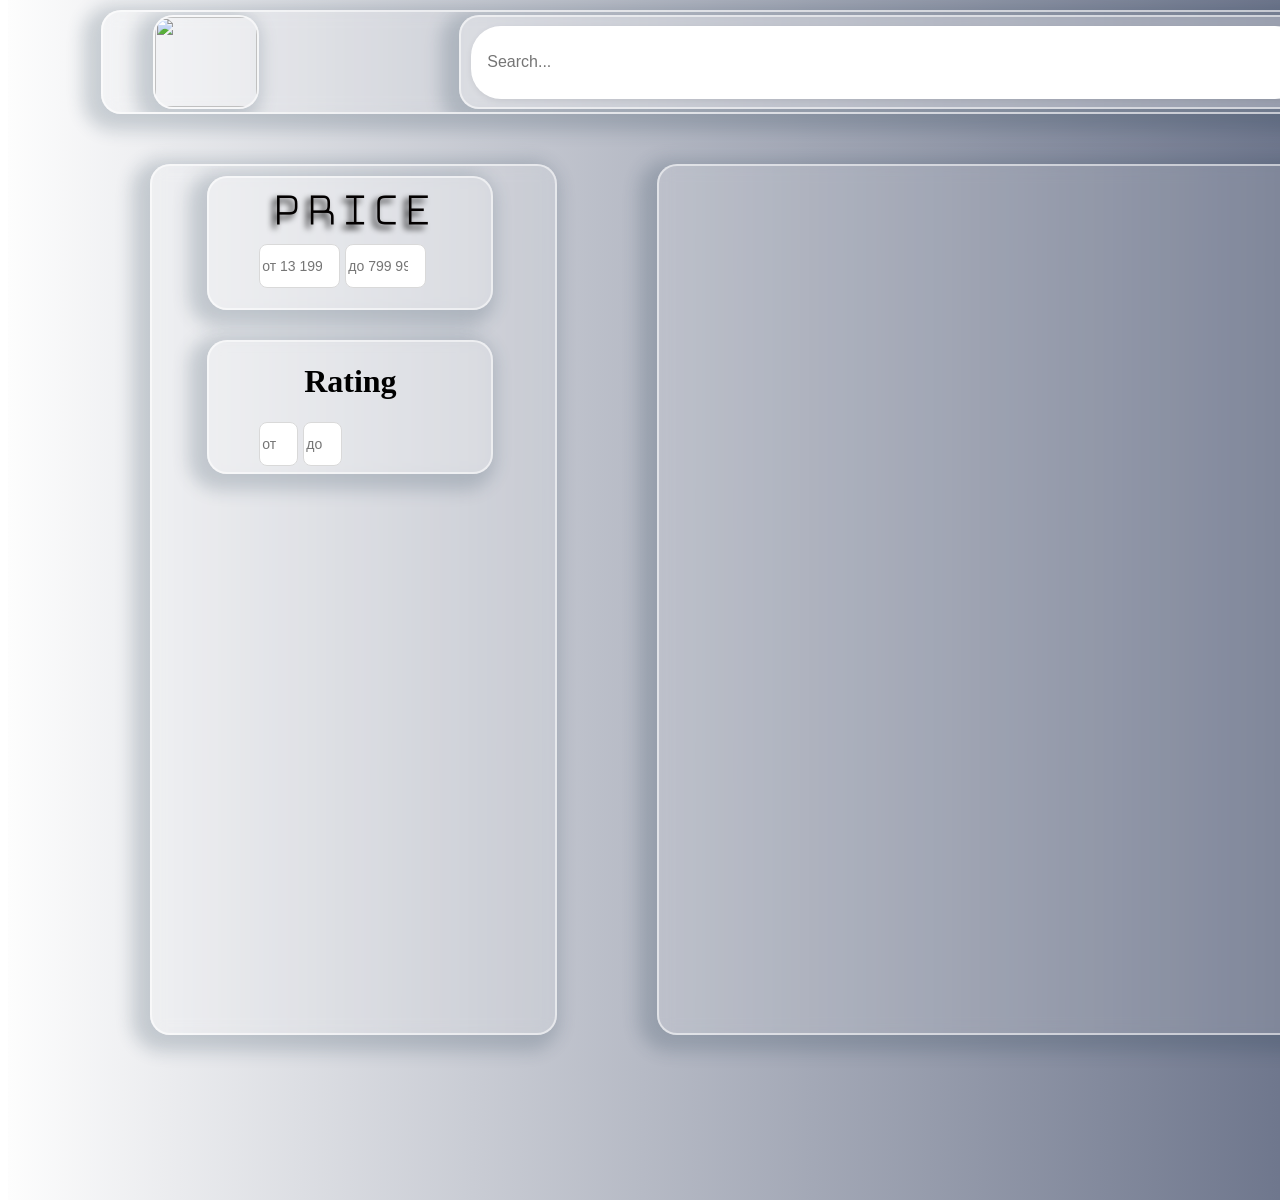
==== main_shop.html @ 1b814c96 "finish" ====
<!DOCTYPE html>
<html lang="en">
<head>
    <meta charset="UTF-8">
    <meta name="viewport" content="width=device-width, initial-scale=1.0">
    <title>Document</title>
    <link rel="stylesheet" href="css/main.css">
</head>
<body>
    <div class="main_page">
        <div class="header">
            <div class="logo">
                <img src="https://avatars.mds.yandex.net/i?id=228623241419d3e943677e8049ba92f9_l-10803820-images-thumbs&n=13" alt="" srcset="">
            </div>
            <div class="search">
                <input type="text" id="search-input" class="search-input" placeholder="Search...">
            </div>
            <div class="cart">
                <button type="button" class="btn" id="btn"></button>
            </div>
            <div class="signin">
                <button type="button" class="btn" id="btn"></button>
            </div>

        </div>

        <div class="tovar">
            <div class="filters">
                <div class="sortbyprice">
                    <h1>Price</h1>
                    <input class="sortOT" type="number" min="13199" max="799999" placeholder="от 13 199">
                    <input class="sortDO" type="number" min="13199" max="799999" placeholder="до 799 999">
                </div>
                <div class="sortbyrate">
                    <h1>Rating</h1>
                    <input class="sortOT" type="number" min="0" max="5" placeholder="от 0.0">
                    <input class="sortDO" type="number" min="0" max="5" placeholder="до 5.0">
                </div>
                

            </div>
            <div class="main_tovar">

            </div>
        </div>


    </div>









<script src="js/main.js"></script>
</body>
</html>
---- css/main.css ----
@import url('https://fonts.googleapis.com/css?family=Bayon');
@import url('https://fonts.googleapis.com/css?family=Bungee+Hairline');
@import url('https://fonts.googleapis.com/css?family=Forum');
@import url("https://fonts.googleapis.com/css?family=Montserrat:400,400i,700");

.main{
    width: 100%;
    height: 100%;
    background-image: url('https://i.pinimg.com/originals/1f/a8/5e/1fa85e15d783da455ba35665454041fc.gif?nii=t');
    background-size: cover;
    display: flex;
    align-items: center;
    background-size: 100%;
    height: 99vh;
    margin: -3px auto;
}

.second_main{
    height: 70%;
    width: 70%;
    margin: 0 auto;
    display: flex;
    flex-direction: column;
    margin-left: 14%;
    float: left;
    position: fixed;
    border-radius: 20px;
    background: rgba(255, 255, 255, 0.12);
    backdrop-filter: blur(8px);
    border: 4px solid rgba(255, 255, 255, 0.548);
    -webkit-box-shadow: -8px 6px 17px 10px rgba(34, 60, 80, 0.2);
    -moz-box-shadow: -8px 6px 17px 10px rgba(34, 60, 80, 0.2);
    box-shadow: -8px 6px 17px 10px rgba(34, 60, 80, 0.2);
    box-shadow: 1px;
}

.time_now{
    width: 100px;
    height: 30px;
    margin-left: 900px;
    margin-top: 20px;
    float: left;
    display: flex;
    align-self: normal;
    font-family: Bayon, cursive;
    text-align: center;
    font-size: 43px;
    color: rgb(255, 255, 255);
    text-shadow: rgb(0, 0, 0) -6px 6px 7px;
}

.text{
    width: 80%;
    height: 10%;
    margin: 0 auto;
    margin-top: 1%;
    border-radius: 20px;
    background: rgba(255, 255, 255, 0.12);
    backdrop-filter: blur(8px);
    border: 4px solid rgba(255, 255, 255, 0.548);
    -webkit-box-shadow: -8px 6px 17px 10px rgba(34, 60, 80, 0.2);
    -moz-box-shadow: -8px 6px 17px 10px rgba(34, 60, 80, 0.2);
    box-shadow: -8px 6px 17px 10px rgba(34, 60, 80, 0.2);
    box-shadow: 1px;
}

.text p{
    font-family: "Bungee Hairline", cursive;
    text-align: center;
    margin-top: 5px;
    margin: 0 auto;
    font-size: 50px;    
    word-spacing: 7px;
    color: rgb(3, 0, 0);
    text-shadow: rgb(0, 0, 0) -4px 4px 6px;
}

.oznakom{
    width: 80%;
    height: 70%;
    position: relative;
    margin: 0 auto;
    display: flex;
    flex-direction: column;
    margin-top: 50px;
    border-radius: 20px;
    background: rgba(255, 255, 255, 0.12);
    backdrop-filter: blur(8px);
    overflow: hidden;
    border: 4px solid rgba(255, 255, 255, 0.548);
    -webkit-box-shadow: -8px 6px 17px 10px rgba(34, 60, 80, 0.2);
    -moz-box-shadow: -8px 6px 17px 10px rgba(34, 60, 80, 0.2);
    box-shadow: -8px 6px 17px 10px rgba(34, 60, 80, 0.2);
    box-shadow: 1px;
}

.text_oz{
    width: 100%;
    height: 80%;
}

.text_oz h1{
    font-family: Forum, cursive;
    text-align: center;
    font-size: 50px;
    word-spacing: 7px;
    margin-bottom: 50px;
    color: rgb(0, 0, 0);
    opacity: 0.7;
    text-shadow: rgb(0, 0, 0) -4px 4px 15px;
}

.text_oz p{
    font-family: Forum, cursive;
    text-align: center;
    margin-left: 20px;
    margin-right: 20px;
    font-size: 31px;
    word-spacing: 7px;
    color: rgb(0, 0, 0);
    opacity: 0.7;
    text-shadow: rgb(0, 0, 0) -4px 4px 15px;
}

.button {
    width: 50%;
    height: 48px;
    margin: 0 auto;
    background: #ffffff81;
    color: #1a1a2e;
    opacity: 0.78;
    font-family: 'IBM Plex Sans', sans-serif;
    font-size: 15px;
    font-weight: 500;
    letter-spacing: 0.3px;
    border-radius: 14px;
    border-width: 2px;
    border-color: #ffffff;
    border-style: solid;
    padding: 14px 30px;
    box-shadow: 0px 8px 32px 0px rgba(136,136,136,0.15);
    backdrop-filter: blur(10px);
    transition: all 0.25s ease;
    cursor: pointer;
    user-select: auto;
    overflow: hidden;
    line-height: 1;
  }
  
  .button:hover {
    transform: translateY(-3px);
    background: #ffffff34;
    color: #ffffff;
  }
  
  .button:active {
    transform: scale(0.96);
  }



  /* MAIN_SHOP */





.main_page {
    height: 1200px;
    width: 1897px;
    background-color: rgba(253, 253, 253, 1);
    background-image: linear-gradient(90deg, rgba(253, 253, 253, 1) 0%, rgba(41, 53, 86, 1) 100%);
    position: absolute;
    display: flex;
    flex-direction: column;
    align-items: center;
    top: 0;
    bottom: 0;
    text-align: center;
}

.header{
    height: 100px;
    width: 90%;
    float: left;
    margin-top: 10px;
    border-radius: 20px;
    background: rgba(255, 255, 255, 0.12);
    backdrop-filter: blur(8px);
    overflow: hidden;
    border: 2px solid rgba(255, 255, 255, 0.548);
    -webkit-box-shadow: -8px 6px 17px 10px rgba(34, 60, 80, 0.2);
    -moz-box-shadow: -8px 6px 17px 10px rgba(34, 60, 80, 0.2);
    box-shadow: -8px 6px 17px 10px rgba(34, 60, 80, 0.2);
    box-shadow: 1px;
}


.logo{
    height: 90%;
    width: 6%;
    float: left;
    margin-left: 50px;
    margin-top: 3px;
    border-radius: 20px;
    background: rgba(255, 255, 255, 0.12);
    backdrop-filter: blur(8px);
    overflow: hidden;
    border: 2px solid rgba(255, 255, 255, 0.548);
    -webkit-box-shadow: -8px 6px 17px 10px rgba(34, 60, 80, 0.2);
    -moz-box-shadow: -8px 6px 17px 10px rgba(34, 60, 80, 0.2);
    box-shadow: -8px 6px 17px 10px rgba(34, 60, 80, 0.2);
    box-shadow: 1px;
}

.logo img {
    width: 100%;
    height: 100%;
}

.search{
    height: 90%;
    width: 50%;
    display: flex;
	 justify-content: flex-start;
	 align-items: center;
    float: left;
    transition: all 0.3s ease-out;
    margin-top: 3px;
    margin-left: 200px;
    border-radius: 20px;
    background: rgba(255, 255, 255, 0.12);
    backdrop-filter: blur(8px);
    overflow: hidden;
    border: 2px solid rgba(255, 255, 255, 0.548);
    -webkit-box-shadow: -8px 6px 17px 10px rgba(34, 60, 80, 0.2);
    -moz-box-shadow: -8px 6px 17px 10px rgba(34, 60, 80, 0.2);
    box-shadow: -8px 6px 17px 10px rgba(34, 60, 80, 0.2);
    box-shadow: 1px;
}

.search:hover {
    transform: scale(1.06);
    background: rgba(255, 255, 255, 0.12);
    backdrop-filter: blur(8px);
    overflow: hidden;
    border: 2px solid rgba(255, 255, 255, 0.548);
    -webkit-box-shadow: -8px 6px 17px 10px rgba(34, 60, 80, 0.2);
    -moz-box-shadow: -8px 6px 17px 10px rgba(34, 60, 80, 0.2);
    box-shadow: -8px 6px 17px 10px rgba(34, 60, 80, 0.2);
    box-shadow: 1px;
  }

  .search-input {
    height: 50%;
    width: 5%;
    flex: 1;
    margin: 10px;
    padding: 14px 16px;
    font-size: 16px;
    border: none;
    border-radius: 30px 30px 30px 30px;
    outline: none;
    box-shadow: 0 2px 6px rgba(0,0,0,0.08);
  }
  
  .cart{
    height: 70%;
    width: 5%;
    float: left;
    margin-left: 90px;
    margin-top: 12px;
    border-radius: 20px;
    background: rgba(255, 255, 255, 0.12);
    backdrop-filter: blur(8px);
    overflow: hidden;
    border: 2px solid rgba(255, 255, 255, 0.548);
    -webkit-box-shadow: -8px 6px 17px 10px rgba(34, 60, 80, 0.2);
    -moz-box-shadow: -8px 6px 17px 10px rgba(34, 60, 80, 0.2);
    box-shadow: -8px 6px 17px 10px rgba(34, 60, 80, 0.2);
    box-shadow: 1px;
    transition: all 0.3s ease-out;
  }

  .cart:hover{
    transform: scale(1.06);
    background: rgba(255, 255, 255, 0.12);
    backdrop-filter: blur(8px);
    overflow: hidden;
    border: 2px solid rgba(255, 255, 255, 0.548);
    -webkit-box-shadow: -8px 6px 17px 10px rgba(34, 60, 80, 0.2);
    -moz-box-shadow: -8px 6px 17px 10px rgba(34, 60, 80, 0.2);
    box-shadow: -8px 6px 17px 10px rgba(34, 60, 80, 0.2);
    box-shadow: 1px;
  }

  .cart button{
    height: 100%;
    width: 100%;
    backdrop-filter: blur(8px);
    overflow: hidden;
    border-radius: 20px;
    background-image: url("https://i.pinimg.com/474x/e5/d1/4c/e5d14c6294b3b33b99df5287ea5b5b05.jpg?nii=t");
    background-size: cover;
    background-position: 0;
  }

  .signin{
    height: 80%;
    width: 5%;
    float: left;
    margin-left: 150px;
    margin-top: 8px;
    border-radius: 20px;
    background: rgba(255, 255, 255, 0.12);
    backdrop-filter: blur(8px);
    overflow: hidden;
    border: 2px solid rgba(255, 255, 255, 0.548);
    -webkit-box-shadow: -8px 6px 17px 10px rgba(34, 60, 80, 0.2);
    -moz-box-shadow: -8px 6px 17px 10px rgba(34, 60, 80, 0.2);
    box-shadow: -8px 6px 17px 10px rgba(34, 60, 80, 0.2);
    box-shadow: 1px;
    transition: all 0.3s ease-out;
}

.signin:hover{
  transform: scale(1.06);
  background: rgba(255, 255, 255, 0.12);
  backdrop-filter: blur(8px);
  overflow: hidden;
  border: 2px solid rgba(255, 255, 255, 0.548);
  -webkit-box-shadow: -8px 6px 17px 10px rgba(34, 60, 80, 0.2);
  -moz-box-shadow: -8px 6px 17px 10px rgba(34, 60, 80, 0.2);
  box-shadow: -8px 6px 17px 10px rgba(34, 60, 80, 0.2);
  box-shadow: 1px;
}
  .signin button{
    height: 100%;
    width: 100%;
    backdrop-filter: blur(8px);
    overflow: hidden;
    border-radius: 20px;
    background-image: url("https://cdn-icons-png.freepik.com/512/5469/5469840.png?ga=GA1.1.1282852663.1764852516");
    background-size: cover;
    background-position: 0;
  }


.tovar{
    width: 85%;
    height: 85%;
    margin-top: 50px;
}

.filters{
    width: 25%;
    height: 85%;
    float: left;
    border-radius: 20px;
    background: rgba(255, 255, 255, 0.12);
    backdrop-filter: blur(8px);
    overflow: hidden;
    border: 2px solid rgba(255, 255, 255, 0.548);
    -webkit-box-shadow: -8px 6px 17px 10px rgba(34, 60, 80, 0.2);
    -moz-box-shadow: -8px 6px 17px 10px rgba(34, 60, 80, 0.2);
    box-shadow: -8px 6px 17px 10px rgba(34, 60, 80, 0.2);
    box-shadow: 1px;
    transition: all 0.3s ease-out;
}

.main_tovar{
    width: 68%;
    height: 85%;
    float: left;
    margin-left: 100px;
    border-radius: 20px;
    background: rgba(255, 255, 255, 0.12);
    backdrop-filter: blur(8px);
    overflow: hidden;
    border: 2px solid rgba(255, 255, 255, 0.548);
    -webkit-box-shadow: -8px 6px 17px 10px rgba(34, 60, 80, 0.2);
    -moz-box-shadow: -8px 6px 17px 10px rgba(34, 60, 80, 0.2);
    box-shadow: -8px 6px 17px 10px rgba(34, 60, 80, 0.2);
    box-shadow: 1px;
    transition: all 0.3s ease-out;
}

.sortbyprice{
    height: 15%;
    width: 70%;
    margin-top: 10px;
    margin-left: 55px;
    border-radius: 20px;
    background: rgba(255, 255, 255, 0.12);
    backdrop-filter: blur(8px);
    overflow: hidden;
    border: 2px solid rgba(255, 255, 255, 0.548);
    -webkit-box-shadow: -8px 6px 17px 10px rgba(34, 60, 80, 0.2);
    -moz-box-shadow: -8px 6px 17px 10px rgba(34, 60, 80, 0.2);
    box-shadow: -8px 6px 17px 10px rgba(34, 60, 80, 0.2);
    box-shadow: 1px;
    transition: all 0.3s ease-out;
}

.sortbyprice h1{
    font-family: "Bungee Hairline", cursive;
    text-align: center;
    margin-top: 5px;
    margin: 0 auto;
    font-size: 50px;    
    word-spacing: 7px;
    color: rgb(3, 0, 0);
    text-shadow: rgb(0, 0, 0) -4px 4px 6px;
}


.sortOT{
    position: relative;
    background: #fff;
    float: left;
    margin-left: 50px;
    margin-right: 5px;
    border: 1px solid #d9d9d9;
    border-radius: 8px;
    height: 40px;
    font-size: 14px;
    display: flex;

}

.sortDO{
    position: relative;
    background: #fff;
    float: left;
    border: 1px solid #d9d9d9;
    border-radius: 8px;
    height: 40px;
    font-size: 14px;
    display: flex;

}

.sortbyrate{
    height: 15%;
    width: 70%;
    margin-top: 30px;
    margin-left: 55px;
    border-radius: 20px;
    background: rgba(255, 255, 255, 0.12);
    backdrop-filter: blur(8px);
    overflow: hidden;
    border: 2px solid rgba(255, 255, 255, 0.548);
    -webkit-box-shadow: -8px 6px 17px 10px rgba(34, 60, 80, 0.2);
    -moz-box-shadow: -8px 6px 17px 10px rgba(34, 60, 80, 0.2);
    box-shadow: -8px 6px 17px 10px rgba(34, 60, 80, 0.2);
    box-shadow: 1px;
    transition: all 0.3s ease-out;
}
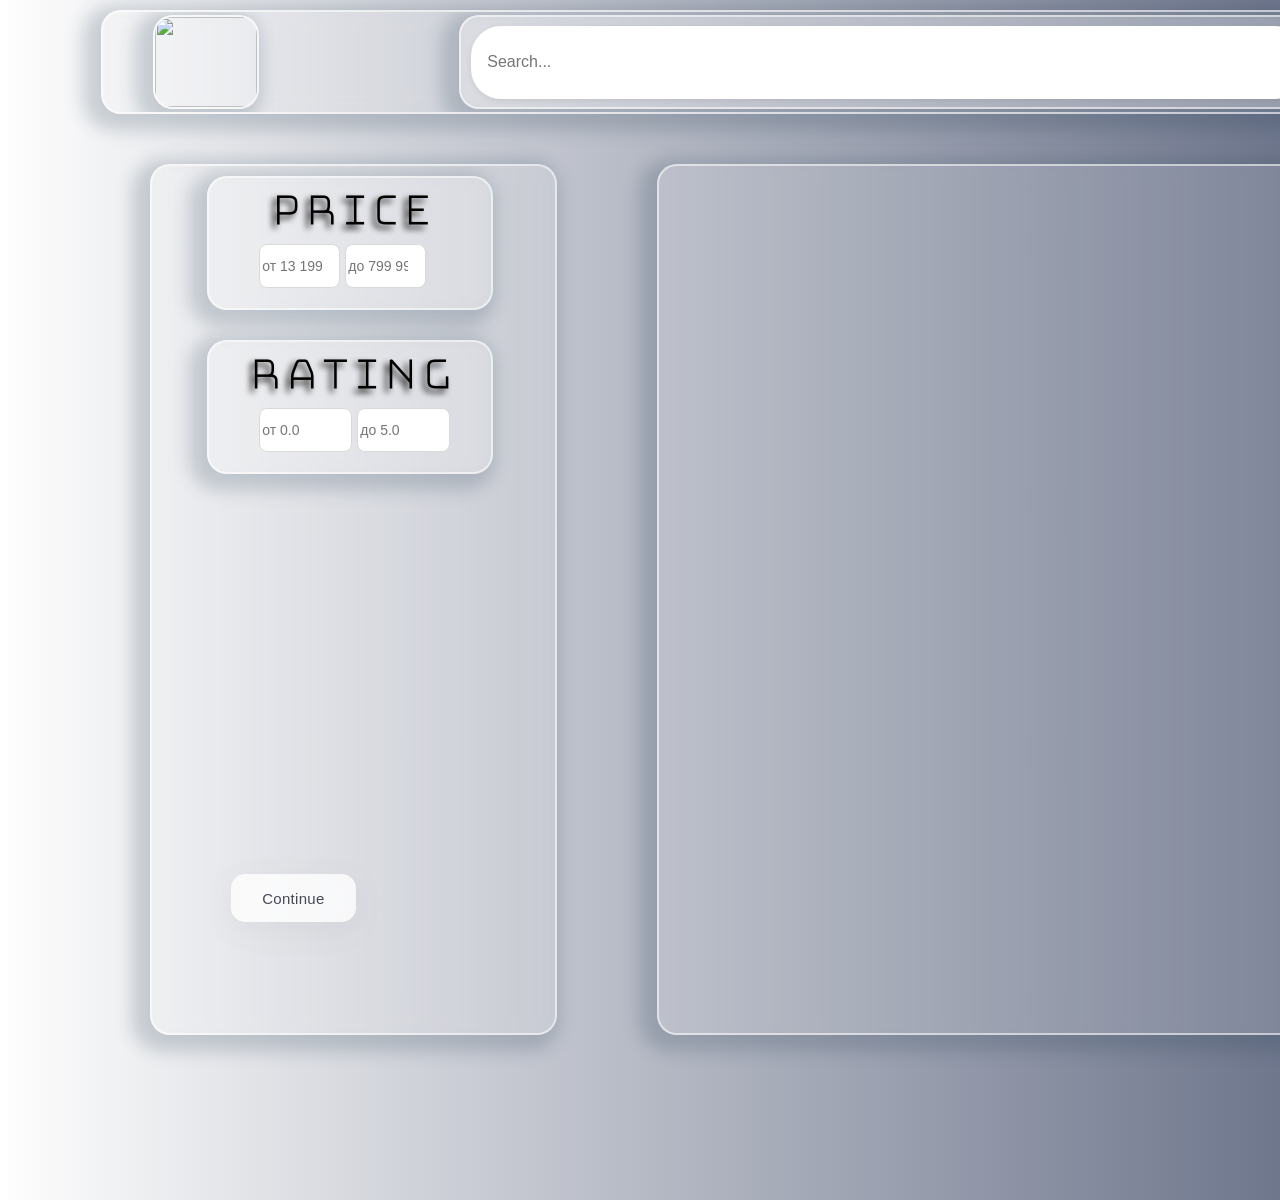
==== commit b8c068b7: "finish_tochno" ====
--- a/main_shop.html
+++ b/main_shop.html
@@ -33,11 +33,13 @@
                 </div>
                 <div class="sortbyrate">
                     <h1>Rating</h1>
-                    <input class="sortOT" type="number" min="0" max="5" placeholder="от 0.0">
-                    <input class="sortDO" type="number" min="0" max="5" placeholder="до 5.0">
+                    <input class="sortOT1" type="number" min="0" max="5" placeholder="от 0.0">
+                    <input class="sortDO1" type="number" min="0" max="5" placeholder="до 5.0">
                 </div>
                 
-
+                <div class="primenit">
+                    <button type="button" class="primenit_btn" id="primenit_btn">Continue</button>
+                </div>
             </div>
             <div class="main_tovar">
 
--- a/css/main.css
+++ b/css/main.css
@@ -457,6 +457,87 @@
     transition: all 0.3s ease-out;
 }
 
+.sortbyrate h1{
+    font-family: "Bungee Hairline", cursive;
+    text-align: center;
+    margin-top: 5px;
+    margin: 0 auto;
+    font-size: 50px;    
+    word-spacing: 7px;
+    color: rgb(3, 0, 0);
+    text-shadow: rgb(0, 0, 0) -4px 4px 6px;
+}
+
+.sortOT1{
+    width: 87px;
+    position: relative;
+    background: #fff;
+    float: left;
+    margin-left: 50px;
+    margin-right: 5px;
+    border: 1px solid #d9d9d9;
+    border-radius: 8px;
+    height: 40px;
+    font-size: 14px;
+    display: flex;
+
+}
+
+.sortDO1{
+    width: 87px;
+    position: relative;
+    background: #fff;
+    float: left;
+    border: 1px solid #d9d9d9;
+    border-radius: 8px;
+    height: 40px;
+    font-size: 14px;
+    display: flex;
+
+}
+
+.primenit{
+    height: 6%;
+    width: 70%;
+    padding-top: 400px;
+    position: fixed;
+    margin: 0 auto;
+}
+
+.primenit button{
+    width: auto;
+    height: 48px;
+    background: #ffffff;
+    color: #1a1a2e;
+    opacity: 0.78;
+    font-family: 'IBM Plex Sans', sans-serif;
+    font-size: 15px;
+    font-weight: 500;
+    letter-spacing: 0.3px;
+    border-radius: 14px;
+    border-width: 1px;
+    border-color: #ffffff;
+    border-style: solid;
+    padding: 14px 30px;
+    box-shadow: 0px 8px 32px 0px rgba(136,136,136,0.15);
+    backdrop-filter: blur(10px);
+    transition: all 0.25s ease;
+    cursor: pointer;
+    display: inline-flex;
+    user-select: auto;
+    position: relative;
+    overflow: hidden;
+    align-items: center;
+    justify-content: center;
+    line-height: 1;
+}
+
+.primenit button:hover{
+    transform: translateY(-3px);
+    background: #e0eeff;
+    color: #ffffff;
+}
+
 
 
   
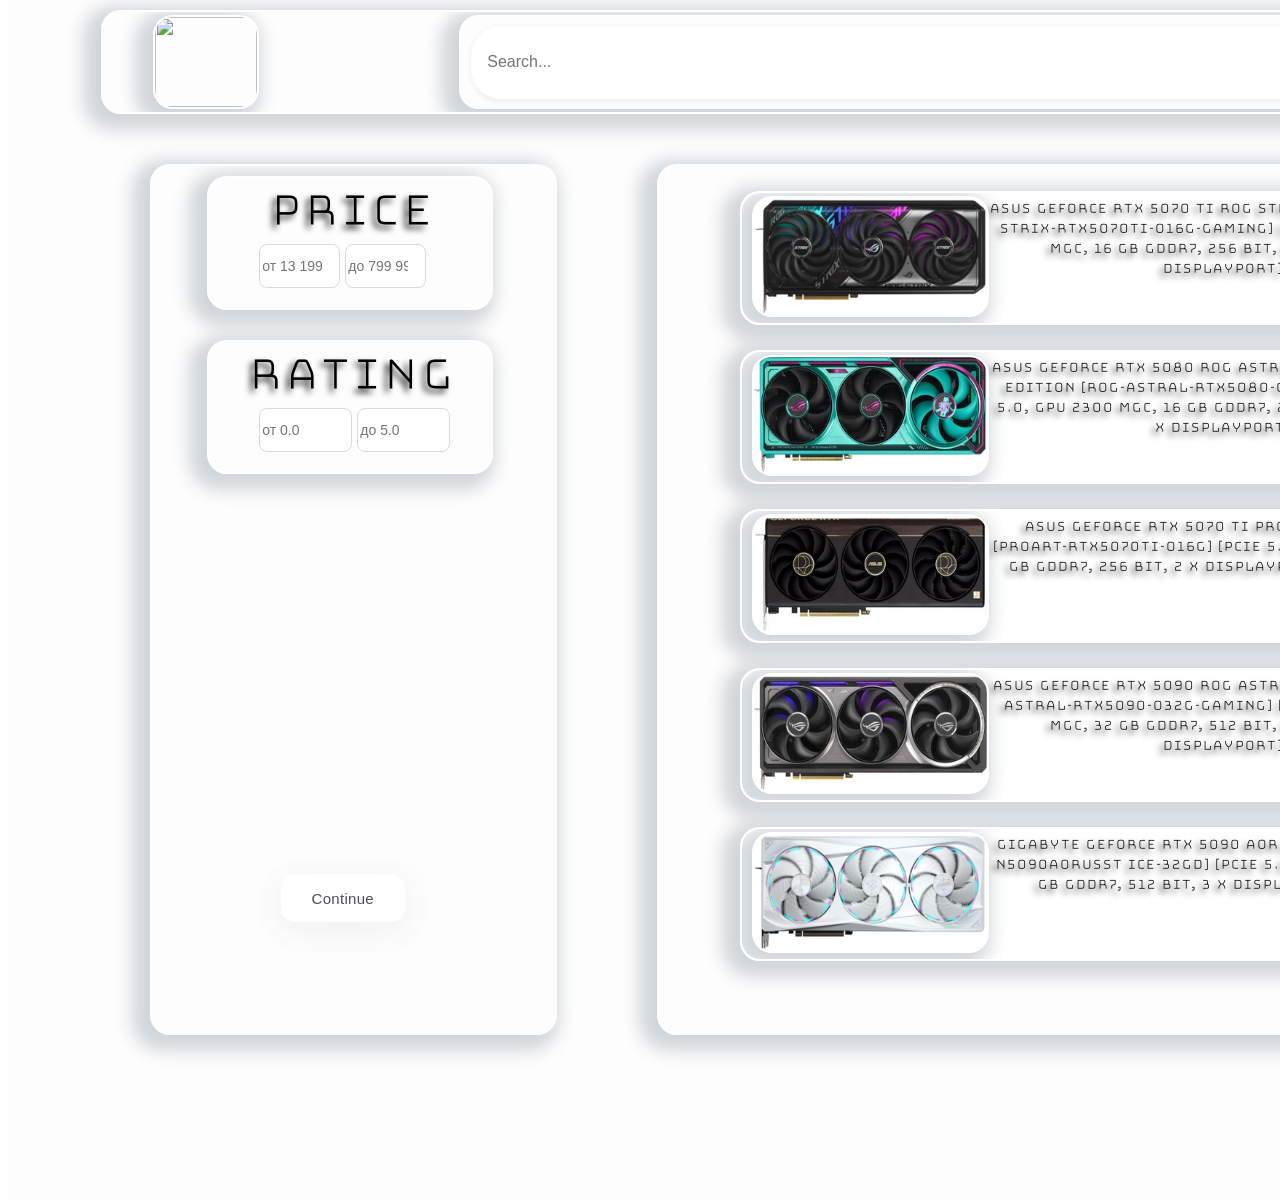
==== commit 8257c021: "finish" ====
--- a/main_shop.html
+++ b/main_shop.html
@@ -42,6 +42,77 @@
                 </div>
             </div>
             <div class="main_tovar">
+                <div class="productsblocks">
+                    <div class="graphicscardimg">
+                        <img src="temp_imgs/bb91fd9b20379eded91fa687672f7516a06486e2984dc9ad33f2c9e7db6f794a.png" alt="" srcset="">
+                    </div>
+                    <div class="graphicscardtext">
+                        <h1>ASUS GeForce RTX 5070 Ti ROG Strix GAMING OC [ROG-STRIX-RTX5070TI-O16G-GAMING] [PCIe 5.0, GPU 2300 MGc, 16 GB GDDR7, 256 bit, 2 x HDMI, 3 x DisplayPort]</h1>
+
+                    </div>
+                    <div class="graphicscardprice">
+                        <h2>149 999 ₽</h2>
+                        <div class="buybutton">
+                            <button type="button" class="primenit_btn" id="primenit_btn">Buy</button>
+                        </div>
+                    </div>
+                </div>
+                <div class="productsblocks">
+                    <div class="graphicscardimg">
+                        <img src="temp_imgs/6c7a3c49bb3482e2048c7e252ce9b59f2f7c0cdcd9b86d1463e4d3b95d22101f.jpg" alt="" srcset="">
+                    </div>
+                    <div class="graphicscardtext">
+                        <h1>ASUS GeForce RTX 5080 ROG Astral OC HATSUNE MIKU EDITION [ROG-ASTRAL-RTX5080-O16G-MIKU-W] [PCIe 5.0, GPU 2300 MGc, 16 GB GDDR7, 256 bit, 2 x HDMI, 3 x DisplayPort]</h1>
+                    </div>
+                    <div class="graphicscardprice">
+                        <h2>219 999 ₽</h2>
+                        <div class="buybutton">
+                            <button type="button" class="primenit_btn" id="primenit_btn">Buy</button>
+                        </div>
+                    </div>
+                </div>
+                <div class="productsblocks">
+                    <div class="graphicscardimg">
+                        <img src="temp_imgs/9a6af439a48521f8f19ab1baffcab7a5cc5cd6995f8feb1fc08ee802bedeaf76.jpg" alt="" srcset="">
+                    </div>
+                    <div class="graphicscardtext">
+                        <h1>ASUS GeForce RTX 5070 Ti ProArt OC Edition [PROART-RTX5070TI-O16G] [PCIe 5.0, GPU 2300 MGc, 16 GB GDDR7, 256 bit, 2 x DisplayPort, HDMI, USB-C]</h1>
+                    </div>
+                    <div class="graphicscardprice">
+                        <h2>146 499 ₽</h2>
+                        <div class="buybutton">
+                            <button type="button" class="primenit_btn" id="primenit_btn">Buy</button>
+                        </div>
+                    </div>
+                </div>
+                <div class="productsblocks">
+                    <div class="graphicscardimg">
+                        <img src="temp_imgs/cb20a491420cdcaa48259ae2fac9f522aeb42b3fc9f3ed9abd7c10b10a6e07f2.jpg" alt="" srcset="">
+                    </div>
+                    <div class="graphicscardtext">
+                        <h1>ASUS GeForce RTX 5090 ROG Astral OC Edition [ROG-ASTRAL-RTX5090-O32G-GAMING] [PCIe 5.0, GPU 2017 MGc,  32 GB GDDR7, 512 bit, 2 x HDMI, 3 x DisplayPort]</h1>
+                    </div>
+                    <div class="graphicscardprice">
+                        <h2>479 999 ₽</h2>
+                        <div class="buybutton">
+                            <button type="button" class="primenit_btn" id="primenit_btn">Buy</button>
+                        </div>
+                    </div>
+                </div>
+                <div class="productsblocks">
+                    <div class="graphicscardimg">
+                        <img src="temp_imgs/cd915bf2315b4512900f1d2aeac8ae349b61a5869a0ee0a17aaa7f8e95b76fb9.png" alt="" srcset="">
+                    </div>
+                    <div class="graphicscardtext">
+                        <h1>GIGABYTE GeForce RTX 5090 AORUS STEALTH ICE [GV-N5090AORUSST ICE-32GD] [PCIe 5.0, GPU 2010 MGc, 32 GB GDDR7, 512 bit, 3 x DisplayPort, HDMI]</h1>
+                    </div>
+                    <div class="graphicscardprice">
+                        <h2>469 999 ₽</h2>
+                        <div class="buybutton">
+                            <button type="button" class="primenit_btn" id="primenit_btn">Buy</button>
+                        </div>
+                    </div>
+                </div>
 
             </div>
         </div>
--- a/css/main.css
+++ b/css/main.css
@@ -169,8 +169,9 @@
     height: 1200px;
     width: 1897px;
     background-color: rgba(253, 253, 253, 1);
-    background-image: linear-gradient(90deg, rgba(253, 253, 253, 1) 0%, rgba(41, 53, 86, 1) 100%);
     position: absolute;
+    background-image: url('https://i.pinimg.com/originals/1f/a8/5e/1fa85e15d783da455ba35665454041fc.gif?nii=t');
+    background-size: cover;
     display: flex;
     flex-direction: column;
     align-items: center;
@@ -507,6 +508,7 @@
 .primenit button{
     width: auto;
     height: 48px;
+    margin-left: 35%;
     background: #ffffff;
     color: #1a1a2e;
     opacity: 0.78;
@@ -538,6 +540,134 @@
     color: #ffffff;
 }
 
+.productsblocks{
+    width: 85%;
+    height: 15%;
+    margin: 0 auto;
+    margin-top: 25px;
+    border-radius: 20px;
+    background: rgba(255, 255, 255, 0.89);
+    backdrop-filter: blur(8px);
+    overflow: hidden;
+    border: 2px solid rgba(255, 255, 255, 0.548);
+    -webkit-box-shadow: -8px 6px 17px 10px rgba(34, 60, 80, 0.2);
+    -moz-box-shadow: -8px 6px 17px 10px rgba(34, 60, 80, 0.2);
+    box-shadow: -8px 6px 17px 10px rgba(34, 60, 80, 0.2);
+    box-shadow: 1px;
+    transition: all 0.3s ease-out;
+}
+
+.productsblocks:hover{
+    transform: translateY(-3px);
+    background: #ffffff;
+}
+
+.graphicscardimg{
+    display: block;
+    height: 90%;
+    margin-left: 10px;
+    width: 25%;
+    margin-top: 3px;
+    text-align: center;
+    float: left;
+    border-radius: 20px;
+    background: rgb(255, 255, 255);
+    backdrop-filter: blur(8px);
+    overflow: hidden;
+    border: 2px solid rgba(255, 255, 255, 0.548);
+    -webkit-box-shadow: -8px 6px 17px 10px rgba(34, 60, 80, 0.2);
+    -moz-box-shadow: -8px 6px 17px 10px rgba(34, 60, 80, 0.2);
+    box-shadow: -8px 6px 17px 10px rgba(34, 60, 80, 0.2);
+    box-shadow: 1px;
+    transition: all 0.3s ease-out;
+}
+
+.graphicscardimg img{
+    max-height: 100%;
+    max-width: 100%;
+    width: 100%;
+    height: 100%;
+    inset: 0;
+}
+
+.graphicscardtext{
+    width: 50%;
+    height: 10%;
+    margin-top: 6px;
+    float: left;
+    
+}
+
+.graphicscardtext h1{
+    font-family: "Bungee Hairline", cursive;
+    text-align: center;
+    margin-top: 5px;
+    margin: 0 auto;
+    font-size: 15px;    
+    word-spacing: 2px;
+    color: rgb(3, 0, 0);
+    text-shadow: rgb(0, 0, 0) -4px 4px 6px;
+}
+
+.graphicscardprice{
+    width: 20%;
+    height: 20%;
+    float: left;
+    margin-top: 30px;
+    text-align: center;
+    
+}
+
+.graphicscardprice h2{
+     font-family: "Bungee Hairline", cursive;
+    text-align: center;
+   
+    margin: 0 auto;
+    font-size: 15px;    
+    word-spacing: 2px;
+    color: rgb(3, 0, 0);
+    text-shadow: rgb(0, 0, 0) -4px 4px 6px;
+}
+
+.buybutton{
+    float: left;
+    width: 100px;
+    height: 40px;
+    margin-left: 40px;
+    margin-top: 10px;
+}
+
+.buybutton button{
+    background: #ffffff;
+    color: #1a1a2e;
+    opacity: 0.78;
+    font-family: 'IBM Plex Sans', sans-serif;
+    font-size: 15px;
+    font-weight: 500;
+    letter-spacing: 0.3px;
+    border-radius: 14px;
+    border-width: 1px;
+    border-color: #000000;
+    border-style: solid;
+    padding: 14px 30px;
+    box-shadow: 0px 8px 32px 0px rgba(136,136,136,0.15);
+    backdrop-filter: blur(10px);
+    transition: all 0.25s ease;
+    cursor: pointer;
+    display: inline-flex;
+    user-select: auto;
+    position: relative;
+    overflow: hidden;
+    align-items: center;
+    justify-content: center;
+    line-height: 1;
+}
+
+.buybutton button:hover{
+    transform: translateY(-3px);
+    background: #e0eeff;
+    color: #ffffff;
+}
 
 
   
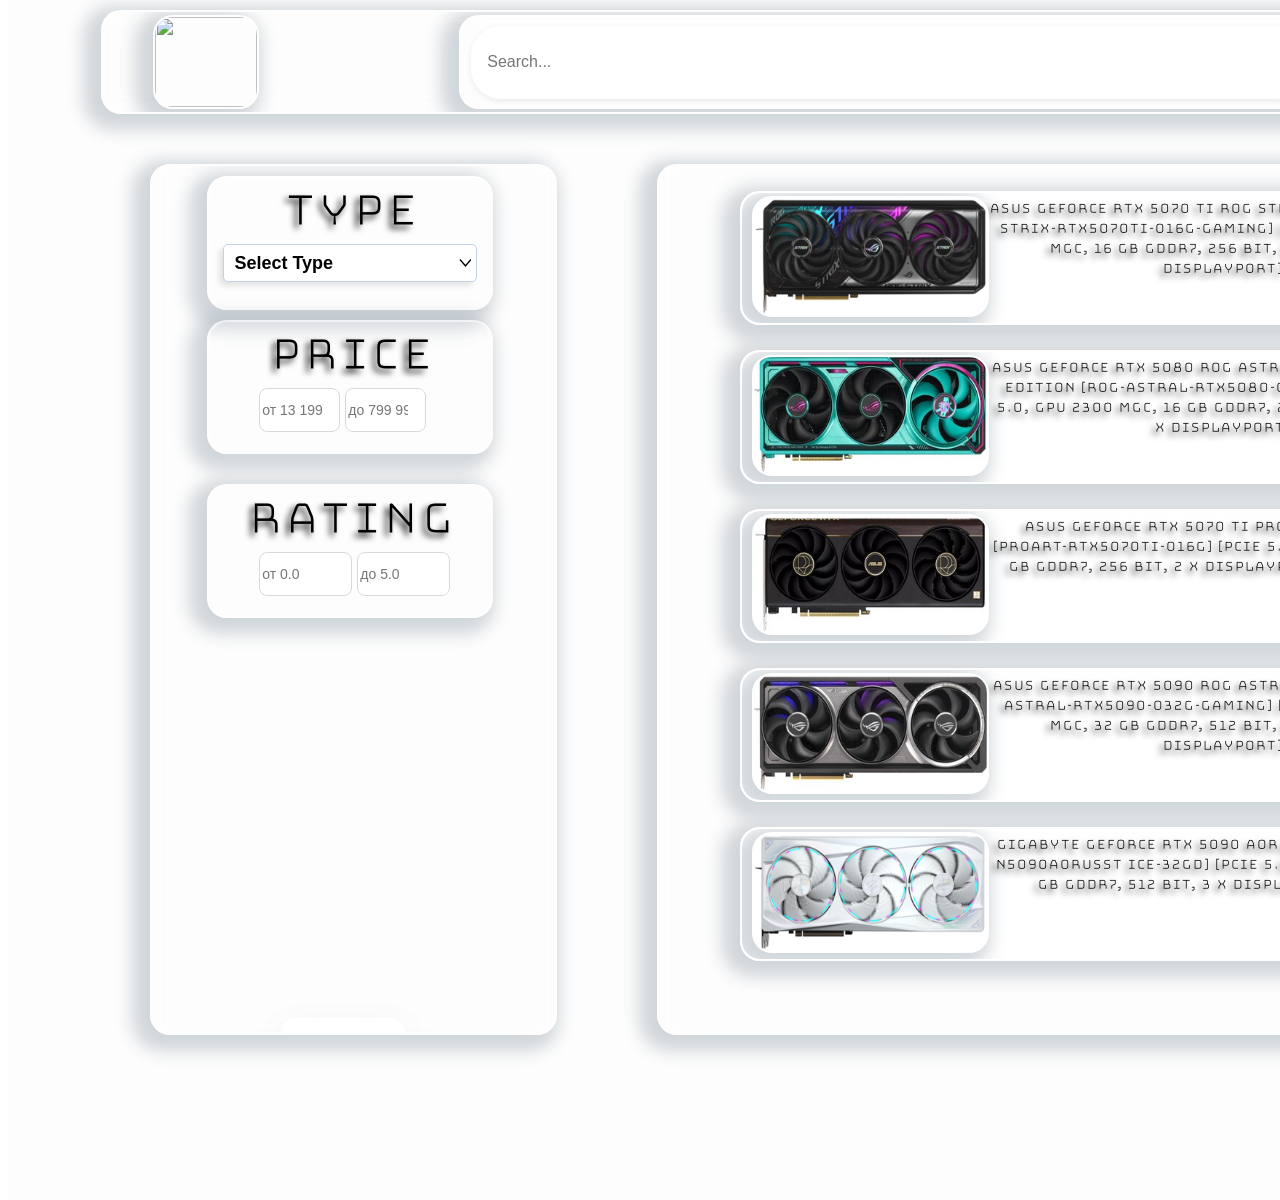
==== commit 55694157: "start" ====
--- a/main_shop.html
+++ b/main_shop.html
@@ -5,7 +5,7 @@
     <meta name="viewport" content="width=device-width, initial-scale=1.0">
     <title>Document</title>
     <link rel="stylesheet" href="css/main.css">
-</head>
+    
 <body>
     <div class="main_page">
         <div class="header">
@@ -16,16 +16,37 @@
                 <input type="text" id="search-input" class="search-input" placeholder="Search...">
             </div>
             <div class="cart">
-                <button type="button" class="btn" id="btn"></button>
+                <button type="button" class="btn dropdown-toggle" data-bs-toggle="dropdown" aria-expanded="false" id="btn"></button>
+                <ul class="dropdown-menu">
+                    <li><a class="dropdown-item" href="#">Действие</a></li>
+                    <li><a class="dropdown-item" href="#">Другое действие</a></li>
+                    <li><a class="dropdown-item" href="#">Что-то еще здесь</a></li>
+                    <li><hr class="dropdown-divider"></li>
+                    <li><a class="dropdown-item" href="#">Отделенная ссылка</a></li>
+                  </ul>
             </div>
+            
             <div class="signin">
-                <button type="button" class="btn" id="btn"></button>
+                <button type="button" class="btn" id="btn" onclick="location.href='registration.html'"></button>
             </div>
 
         </div>
 
         <div class="tovar">
             <div class="filters">
+                <div class="sortbytype">
+                    <h1>Type</h1>
+                    <div class="custom-select">
+                        <select>
+                            <option>Select Type</option>
+                            <option>Graphics Cards</option>
+                            <option>Motherboards</option>
+                            <option>CPUs</option>
+                            <option>RAMs</option>
+                        </select>
+                        <div class="select-arrow"></div>
+                    </div>
+                </div>
                 <div class="sortbyprice">
                     <h1>Price</h1>
                     <input class="sortOT" type="number" min="13199" max="799999" placeholder="от 13 199">
@@ -127,7 +148,7 @@
 
 
 
-
+<script src="https://cdn.jsdelivr.net/npm/bootstrap@5.3.0/dist/js/bootstrap.bundle.min.js" integrity="sha384-geWF76RCwLtnZ8qwWowPQNguL3RmwHVBC9FhGdlKrxdiJJigb/j/68SIy3Te4Bkz" crossorigin="anonymous"></script>
 <script src="js/main.js"></script>
 </body>
 </html>
--- a/css/main.css
+++ b/css/main.css
@@ -385,6 +385,75 @@
     box-shadow: 1px;
     transition: all 0.3s ease-out;
 }
+
+.sortbytype{
+    height: 15%;
+    width: 70%;
+    margin-top: 10px;
+    position: relative;
+    margin-left: 55px;
+    border-radius: 20px;
+    background: rgba(255, 255, 255, 0.12);
+    backdrop-filter: blur(8px);
+    overflow: hidden;
+    border: 2px solid rgba(255, 255, 255, 0.548);
+    -webkit-box-shadow: -8px 6px 17px 10px rgba(34, 60, 80, 0.2);
+    -moz-box-shadow: -8px 6px 17px 10px rgba(34, 60, 80, 0.2);
+    box-shadow: -8px 6px 17px 10px rgba(34, 60, 80, 0.2);
+    box-shadow: 1px;
+    transition: all 0.3s ease-out;
+}
+
+.sortbytype h1{
+    font-family: "Bungee Hairline", cursive;
+    text-align: center;
+    margin-top: 5px;
+    margin: 0 auto;
+    font-size: 50px;    
+    word-spacing: 7px;
+    color: rgb(3, 0, 0);
+    text-shadow: rgb(0, 0, 0) -4px 4px 6px;
+}
+
+.custom-select {
+    position: relative;
+  }
+  
+  .custom-select select {
+    appearance: none;
+    margin: 5px, 5px, 5px,5px;
+    -webkit-appearance: none;
+    width: 90%;
+    font-size: 18px;
+    font-weight: bold;
+    padding: 8px 10px;
+    background-color: #FFFFFF;
+    border: 1px solid #C4D1EB;
+    border-radius: 5px;
+    color: #000000 !important;
+    cursor: pointer;
+    outline: none;
+    box-shadow: -4px 4px 6px 0px #E2E2E2;
+  }
+  
+  .custom-select select:focus {
+    background: #F2F2F2;
+    border: 1px solid #5A7EC7;
+    border-radius: 5px;
+  }
+  
+  .custom-select::after {
+    content: "";
+    position: absolute;
+    pointer-events: none;
+    top: 50%;
+    right: 20px;
+    transform: translate(0, -50%);
+    width: 12px;
+    height: 12px;
+    background-color: #000000;
+    clip-path: polygon(8% 17%, 0% 25%, 50% 84%, 100% 25%, 92% 17%, 50% 65%);
+  }
 
 .sortbyprice{
     height: 15%;
@@ -670,6 +739,38 @@
 }
 
 
+/* registration */
+
+.main_page_reg{
+    height: 100%;
+    width: 100%;
+    background-color: white;
+}
+
+.container{
+    padding: 20px;
+    width:500px;
+    position: absolute;
+    text-align: center;
+    border:1px solid #ccc;
+    border-radius:10px;
+    background:white;
+  -webkit-box-shadow: 2px 1px 21px -9px rgba(0,0,0,0.38);
+  -moz-box-shadow: 2px 1px 21px -9px rgba(0,0,0,0.38);
+  box-shadow: 2px 1px 21px -9px rgba(0,0,0,0.38);
+}
+
+.ask{
+    text-align: center;
+
+}
+
+
+
+
+
+
+
   
 
 
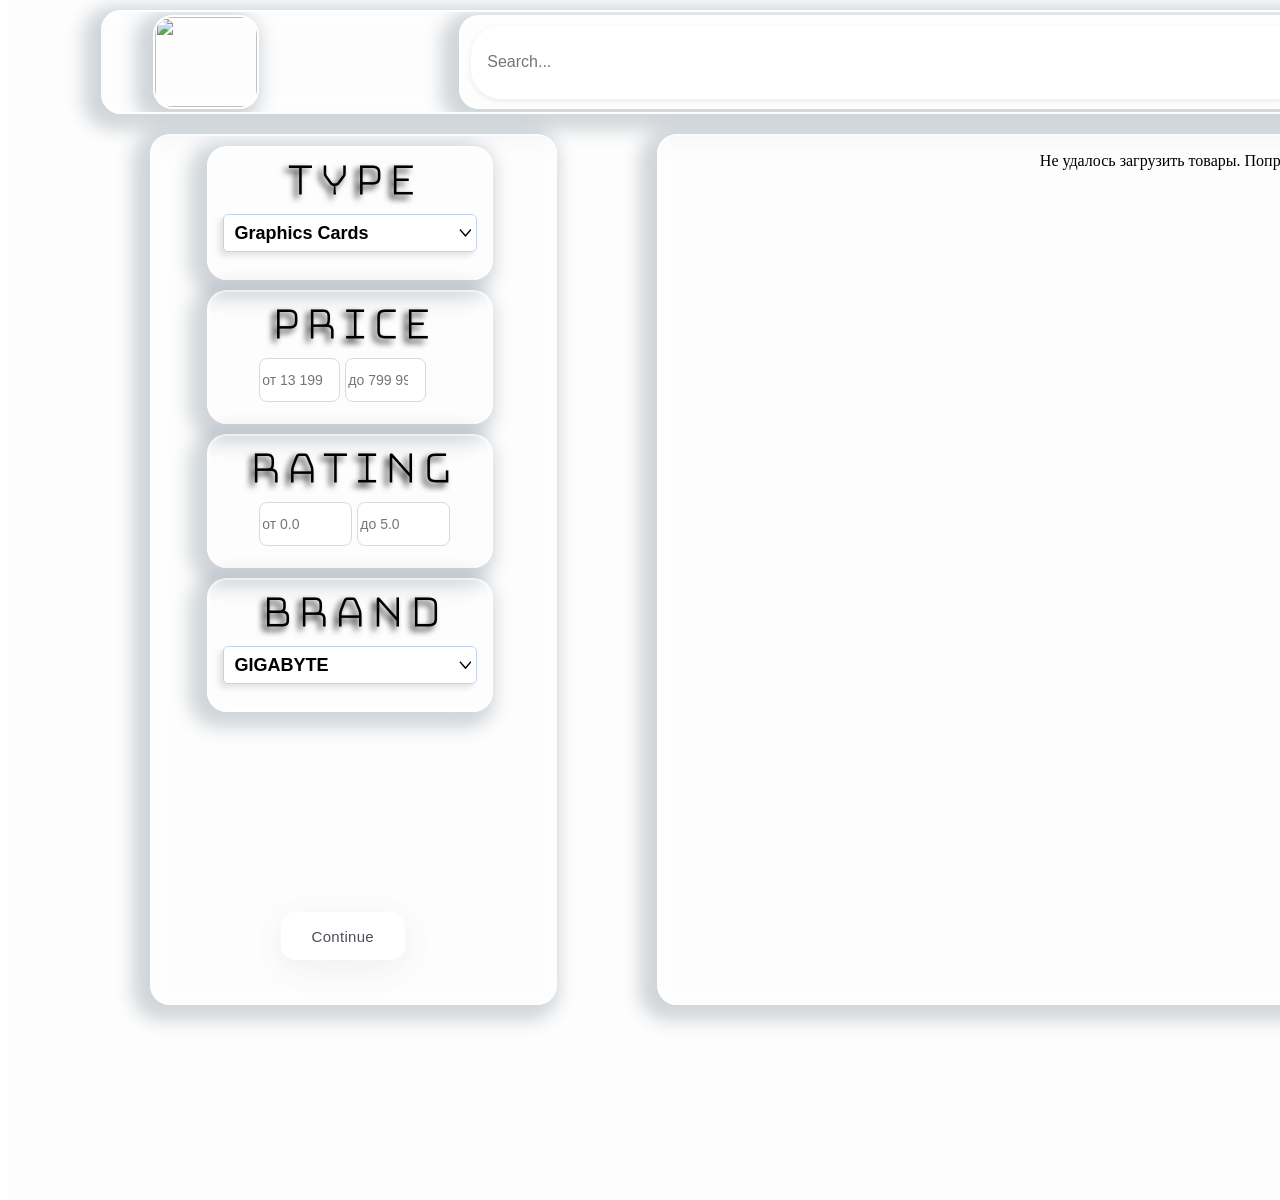
==== commit 4cd4a1cf: "finish" ====
--- a/main_shop.html
+++ b/main_shop.html
@@ -3,7 +3,8 @@
 <head>
     <meta charset="UTF-8">
     <meta name="viewport" content="width=device-width, initial-scale=1.0">
-    <title>Document</title>
+    <title>Graphics Cards</title>
+    <link rel="icon" type="" href="https://avatars.mds.yandex.net/i?id=228623241419d3e943677e8049ba92f9_l-10803820-images-thumbs&n=13">
     <link rel="stylesheet" href="css/main.css">
     
 <body>
@@ -27,7 +28,7 @@
             </div>
             
             <div class="signin">
-                <button type="button" class="btn" id="btn" onclick="location.href='registration.html'"></button>
+                <button type="button" class="btn" id="btn" onclick="location.href='login.html'"></button>
             </div>
 
         </div>
@@ -37,12 +38,11 @@
                 <div class="sortbytype">
                     <h1>Type</h1>
                     <div class="custom-select">
-                        <select>
-                            <option>Select Type</option>
-                            <option>Graphics Cards</option>
-                            <option>Motherboards</option>
-                            <option>CPUs</option>
-                            <option>RAMs</option>
+                        <select name="forma" onchange="location = this.value;">
+                            <option value="main_shop.html" selected >Graphics Cards</option>
+                            <option value="main_shop_motherboards.html">Motherboards</option>
+                            <option value="main_shop_cpu.html">CPUs</option>
+                            <option value="main_shop_ram.html">RAMs</option>
                         </select>
                         <div class="select-arrow"></div>
                     </div>
@@ -57,83 +57,27 @@
                     <input class="sortOT1" type="number" min="0" max="5" placeholder="от 0.0">
                     <input class="sortDO1" type="number" min="0" max="5" placeholder="до 5.0">
                 </div>
+                    <div class="sortbybrand">
+                        <h1>Brand</h1>
+                        <div class="custom-select">
+                            <select name="formaa" onchange="">
+                                <option value="">GIGABYTE</option>
+                                <option value="">ASUS</option>
+                                <option value="">PALIT</option>
+                                <option value="">GAMEROCK</option>
+                            </select>
+                            <div class="select-arrow"></div>
+                            </div>
+
+                    
+                    </div>
                 
                 <div class="primenit">
                     <button type="button" class="primenit_btn" id="primenit_btn">Continue</button>
                 </div>
             </div>
             <div class="main_tovar">
-                <div class="productsblocks">
-                    <div class="graphicscardimg">
-                        <img src="temp_imgs/bb91fd9b20379eded91fa687672f7516a06486e2984dc9ad33f2c9e7db6f794a.png" alt="" srcset="">
-                    </div>
-                    <div class="graphicscardtext">
-                        <h1>ASUS GeForce RTX 5070 Ti ROG Strix GAMING OC [ROG-STRIX-RTX5070TI-O16G-GAMING] [PCIe 5.0, GPU 2300 MGc, 16 GB GDDR7, 256 bit, 2 x HDMI, 3 x DisplayPort]</h1>
-
-                    </div>
-                    <div class="graphicscardprice">
-                        <h2>149 999 ₽</h2>
-                        <div class="buybutton">
-                            <button type="button" class="primenit_btn" id="primenit_btn">Buy</button>
-                        </div>
-                    </div>
-                </div>
-                <div class="productsblocks">
-                    <div class="graphicscardimg">
-                        <img src="temp_imgs/6c7a3c49bb3482e2048c7e252ce9b59f2f7c0cdcd9b86d1463e4d3b95d22101f.jpg" alt="" srcset="">
-                    </div>
-                    <div class="graphicscardtext">
-                        <h1>ASUS GeForce RTX 5080 ROG Astral OC HATSUNE MIKU EDITION [ROG-ASTRAL-RTX5080-O16G-MIKU-W] [PCIe 5.0, GPU 2300 MGc, 16 GB GDDR7, 256 bit, 2 x HDMI, 3 x DisplayPort]</h1>
-                    </div>
-                    <div class="graphicscardprice">
-                        <h2>219 999 ₽</h2>
-                        <div class="buybutton">
-                            <button type="button" class="primenit_btn" id="primenit_btn">Buy</button>
-                        </div>
-                    </div>
-                </div>
-                <div class="productsblocks">
-                    <div class="graphicscardimg">
-                        <img src="temp_imgs/9a6af439a48521f8f19ab1baffcab7a5cc5cd6995f8feb1fc08ee802bedeaf76.jpg" alt="" srcset="">
-                    </div>
-                    <div class="graphicscardtext">
-                        <h1>ASUS GeForce RTX 5070 Ti ProArt OC Edition [PROART-RTX5070TI-O16G] [PCIe 5.0, GPU 2300 MGc, 16 GB GDDR7, 256 bit, 2 x DisplayPort, HDMI, USB-C]</h1>
-                    </div>
-                    <div class="graphicscardprice">
-                        <h2>146 499 ₽</h2>
-                        <div class="buybutton">
-                            <button type="button" class="primenit_btn" id="primenit_btn">Buy</button>
-                        </div>
-                    </div>
-                </div>
-                <div class="productsblocks">
-                    <div class="graphicscardimg">
-                        <img src="temp_imgs/cb20a491420cdcaa48259ae2fac9f522aeb42b3fc9f3ed9abd7c10b10a6e07f2.jpg" alt="" srcset="">
-                    </div>
-                    <div class="graphicscardtext">
-                        <h1>ASUS GeForce RTX 5090 ROG Astral OC Edition [ROG-ASTRAL-RTX5090-O32G-GAMING] [PCIe 5.0, GPU 2017 MGc,  32 GB GDDR7, 512 bit, 2 x HDMI, 3 x DisplayPort]</h1>
-                    </div>
-                    <div class="graphicscardprice">
-                        <h2>479 999 ₽</h2>
-                        <div class="buybutton">
-                            <button type="button" class="primenit_btn" id="primenit_btn">Buy</button>
-                        </div>
-                    </div>
-                </div>
-                <div class="productsblocks">
-                    <div class="graphicscardimg">
-                        <img src="temp_imgs/cd915bf2315b4512900f1d2aeac8ae349b61a5869a0ee0a17aaa7f8e95b76fb9.png" alt="" srcset="">
-                    </div>
-                    <div class="graphicscardtext">
-                        <h1>GIGABYTE GeForce RTX 5090 AORUS STEALTH ICE [GV-N5090AORUSST ICE-32GD] [PCIe 5.0, GPU 2010 MGc, 32 GB GDDR7, 512 bit, 3 x DisplayPort, HDMI]</h1>
-                    </div>
-                    <div class="graphicscardprice">
-                        <h2>469 999 ₽</h2>
-                        <div class="buybutton">
-                            <button type="button" class="primenit_btn" id="primenit_btn">Buy</button>
-                        </div>
-                    </div>
-                </div>
+                
 
             </div>
         </div>
--- a/css/main.css
+++ b/css/main.css
@@ -3,6 +3,8 @@
 @import url('https://fonts.googleapis.com/css?family=Forum');
 @import url("https://fonts.googleapis.com/css?family=Montserrat:400,400i,700");
 
+
+
 .main{
     width: 100%;
     height: 100%;
@@ -14,6 +16,39 @@
     height: 99vh;
     margin: -3px auto;
 }
+
+
+
+*::-webkit-scrollbar {
+    height: 8px;
+    width: 8px;
+  }
+  
+  *::-webkit-scrollbar-track {
+    border-radius: 5px;
+    background-color: #DFE9EB;
+  }
+  
+  *::-webkit-scrollbar-track:hover {
+    background-color: #B8C0C2;
+  }
+  
+  *::-webkit-scrollbar-track:active {
+    background-color: #B8C0C2;
+  }
+  
+  *::-webkit-scrollbar-thumb {
+    border-radius: 5px;
+    background-color: #B6AEBD;
+  }
+  
+  *::-webkit-scrollbar-thumb:hover {
+    background-color: #686868;
+  }
+  
+  *::-webkit-scrollbar-thumb:active {
+    background-color: #5E5E5E;
+  }
 
 .second_main{
     height: 70%;
@@ -66,9 +101,8 @@
 
 .text p{
     font-family: "Bungee Hairline", cursive;
-    text-align: center;
-    margin-top: 5px;
-    margin: 0 auto;
+    text-align:center;
+    padding-bottom: 55px;
     font-size: 50px;    
     word-spacing: 7px;
     color: rgb(3, 0, 0);
@@ -104,7 +138,7 @@
     text-align: center;
     font-size: 50px;
     word-spacing: 7px;
-    margin-bottom: 50px;
+    margin-bottom: 40px;
     color: rgb(0, 0, 0);
     opacity: 0.7;
     text-shadow: rgb(0, 0, 0) -4px 4px 15px;
@@ -115,7 +149,7 @@
     text-align: center;
     margin-left: 20px;
     margin-right: 20px;
-    font-size: 31px;
+    font-size: 27px;
     word-spacing: 7px;
     color: rgb(0, 0, 0);
     opacity: 0.7;
@@ -158,7 +192,6 @@
   }
 
 
-
   /* MAIN_SHOP */
 
 
@@ -350,7 +383,7 @@
 .tovar{
     width: 85%;
     height: 85%;
-    margin-top: 50px;
+    margin-top: 20px;
 }
 
 .filters{
@@ -373,11 +406,15 @@
     width: 68%;
     height: 85%;
     float: left;
+    overflow-y: scroll;
+    overflow-x: hidden;
+    scrollbar-width: 6px;
+    scrollbar-color: #64748b #f1f5f9;
+    scrollbar-width: 5px;
     margin-left: 100px;
     border-radius: 20px;
     background: rgba(255, 255, 255, 0.12);
     backdrop-filter: blur(8px);
-    overflow: hidden;
     border: 2px solid rgba(255, 255, 255, 0.548);
     -webkit-box-shadow: -8px 6px 17px 10px rgba(34, 60, 80, 0.2);
     -moz-box-shadow: -8px 6px 17px 10px rgba(34, 60, 80, 0.2);
@@ -405,6 +442,35 @@
 }
 
 .sortbytype h1{
+    font-family: "Bungee Hairline", cursive;
+    text-align: center;
+    margin-top: 5px;
+    margin: 0 auto;
+    font-size: 50px;    
+    word-spacing: 7px;
+    color: rgb(3, 0, 0);
+    text-shadow: rgb(0, 0, 0) -4px 4px 6px;
+}
+
+.sortbybrand{
+    height: 15%;
+    width: 70%;
+    margin-top: 10px;
+    position: relative;
+    margin-left: 55px;
+    border-radius: 20px;
+    background: rgba(255, 255, 255, 0.12);
+    backdrop-filter: blur(8px);
+    overflow: hidden;
+    border: 2px solid rgba(255, 255, 255, 0.548);
+    -webkit-box-shadow: -8px 6px 17px 10px rgba(34, 60, 80, 0.2);
+    -moz-box-shadow: -8px 6px 17px 10px rgba(34, 60, 80, 0.2);
+    box-shadow: -8px 6px 17px 10px rgba(34, 60, 80, 0.2);
+    box-shadow: 1px;
+    transition: all 0.3s ease-out;
+}
+
+.sortbybrand h1{
     font-family: "Bungee Hairline", cursive;
     text-align: center;
     margin-top: 5px;
@@ -513,7 +579,7 @@
 .sortbyrate{
     height: 15%;
     width: 70%;
-    margin-top: 30px;
+    margin-top: 10px;
     margin-left: 55px;
     border-radius: 20px;
     background: rgba(255, 255, 255, 0.12);
@@ -569,7 +635,7 @@
 .primenit{
     height: 6%;
     width: 70%;
-    padding-top: 400px;
+    padding-top: 200px;
     position: fixed;
     margin: 0 auto;
 }
@@ -611,7 +677,7 @@
 
 .productsblocks{
     width: 85%;
-    height: 15%;
+    height: 20%;
     margin: 0 auto;
     margin-top: 25px;
     border-radius: 20px;
@@ -651,6 +717,36 @@
     transition: all 0.3s ease-out;
 }
 
+.motherboardscardimg{
+    display: block;
+    height: 165px;
+    margin-left: 10px;
+    width: 165px;
+    margin-top: 3px;
+    text-align: center;
+    float: left;
+    border-radius: 10px;
+    background: rgb(255, 255, 255);
+    backdrop-filter: blur(8px);
+    overflow: hidden;
+    border: 2px solid rgba(255, 255, 255, 0.548);
+    -webkit-box-shadow: -8px 6px 17px 10px rgba(34, 60, 80, 0.2);
+    -moz-box-shadow: -8px 6px 17px 10px rgba(34, 60, 80, 0.2);
+    box-shadow: -8px 6px 17px 10px rgba(34, 60, 80, 0.2);
+    box-shadow: 1px;
+    transition: all 0.3s ease-out;
+}
+
+.motherboardscardimg img{
+    max-height: 100%;
+    max-width: 100%;
+    background-size: cover;
+    width: 100%;
+    height: 100%;
+    inset: 0;
+}
+
+
 .graphicscardimg img{
     max-height: 100%;
     max-width: 100%;
@@ -662,6 +758,7 @@
 .graphicscardtext{
     width: 50%;
     height: 10%;
+    margin-left: 50px;
     margin-top: 6px;
     float: left;
     
@@ -678,18 +775,39 @@
     text-shadow: rgb(0, 0, 0) -4px 4px 6px;
 }
 
-.graphicscardprice{
-    width: 20%;
+.motherboardtext {
+    width: 50%;
+    height: 10%;
+    margin-left: 50px;
+    margin-top: 6px;
+    float: left;
+}
+
+.motherboardtext h1{
+    font-family: "Bungee Hairline", cursive;
+    margin-top: 5px;
+    margin: 0 auto;
+    font-size: 20px;    
+    word-spacing: 2px;
+    color: rgb(3, 0, 0);
+    text-shadow: rgb(0, 0, 0) -4px 4px 6px;
+}
+
+.graphicscardprice,
+.motherboardprice {
+    width: 10%;
     height: 20%;
-    float: left;
+    float: right;
+    margin-right: 50px;
     margin-top: 30px;
-    text-align: center;
+    text-align: right;
     
 }
 
-.graphicscardprice h2{
+.graphicscardprice h2,
+.motherboardprice h2{
      font-family: "Bungee Hairline", cursive;
-    text-align: center;
+    text-align: right;
    
     margin: 0 auto;
     font-size: 15px;    
@@ -697,12 +815,30 @@
     color: rgb(3, 0, 0);
     text-shadow: rgb(0, 0, 0) -4px 4px 6px;
 }
+.motherboardrating,
+.graphicscardrating{
+    width: auto;
+    height: auto;
+    margin-top: 70px;
+    font-size: 10px;
+    font-family: "Bungee Hairline", cursive;
+    text-align: center;
+    word-spacing: 2px;
+    color: rgb(3, 0, 0);
+    text-shadow: rgb(0, 0, 0) -4px 4px 6px;
+}
+
+.motherboardrating img,
+.graphicscardrating img{
+    width: 15px;
+    height: 15px;
+}
 
 .buybutton{
-    float: left;
+    float: right;
     width: 100px;
     height: 40px;
-    margin-left: 40px;
+    margin-left: 0px;
     margin-top: 10px;
 }
 
@@ -747,32 +883,84 @@
     background-color: white;
 }
 
-.container{
+.reg_page{
     padding: 20px;
-    width:500px;
-    position: absolute;
+    width:40%;
+    height: 700px;
+    margin: 0 auto;
+    margin-top: 100px;
     text-align: center;
     border:1px solid #ccc;
     border-radius:10px;
     background:white;
-  -webkit-box-shadow: 2px 1px 21px -9px rgba(0,0,0,0.38);
-  -moz-box-shadow: 2px 1px 21px -9px rgba(0,0,0,0.38);
-  box-shadow: 2px 1px 21px -9px rgba(0,0,0,0.38);
+    -webkit-box-shadow: 2px 1px 21px -9px rgba(0,0,0,0.38);
+    -moz-box-shadow: 2px 1px 21px -9px rgba(0,0,0,0.38);
+    box-shadow: 2px 1px 21px -9px rgba(0,0,0,0.38);
 }
 
 .ask{
-    text-align: center;
-
-}
-
-
-
-
-
-
-
-  
-
-
-
-
+    width: 100%;
+    height: 100%;
+    display: flex;
+    flex-direction: column;
+    align-items: center;
+    
+}
+
+.ask h1{
+    margin-bottom: 35px;
+}
+
+.ask input{
+    width: 100%;
+  padding: 12px;
+  margin: 5px;
+  display: inline-block;
+  border: none;
+  background: #f7f7f7;
+	font-family: Montserrat,Arial, Helvetica, sans-serif;
+}
+
+.ask button{
+    background-color: #0eb7f4;
+    color: white;
+    padding: 14px 20px;
+    margin: 8px 0;
+    border: none;
+    cursor: pointer;
+    width: 100%;
+    opacity: 0.9;
+    font-size:16px;
+    font-family:'Courier New', Courier, monospace;
+    border-radius:10px;
+    border-color: #000000;
+  }
+  
+  .ask button:hover{
+    opacity:1;
+  }
+
+  .ask p{
+    font-family:'Franklin Gothic Medium', 'Arial Narrow', Arial, sans-serif;
+    text-align: center;
+    margin-top: 5px;
+    margin: 0 auto;
+    font-size: 20px;    
+    word-spacing: 7px;
+    color: rgb(3, 0, 0);
+    text-shadow: rgb(0, 0, 0) -1px 1px 50px;
+  }
+
+
+
+
+
+
+
+
+
+  
+
+
+
+
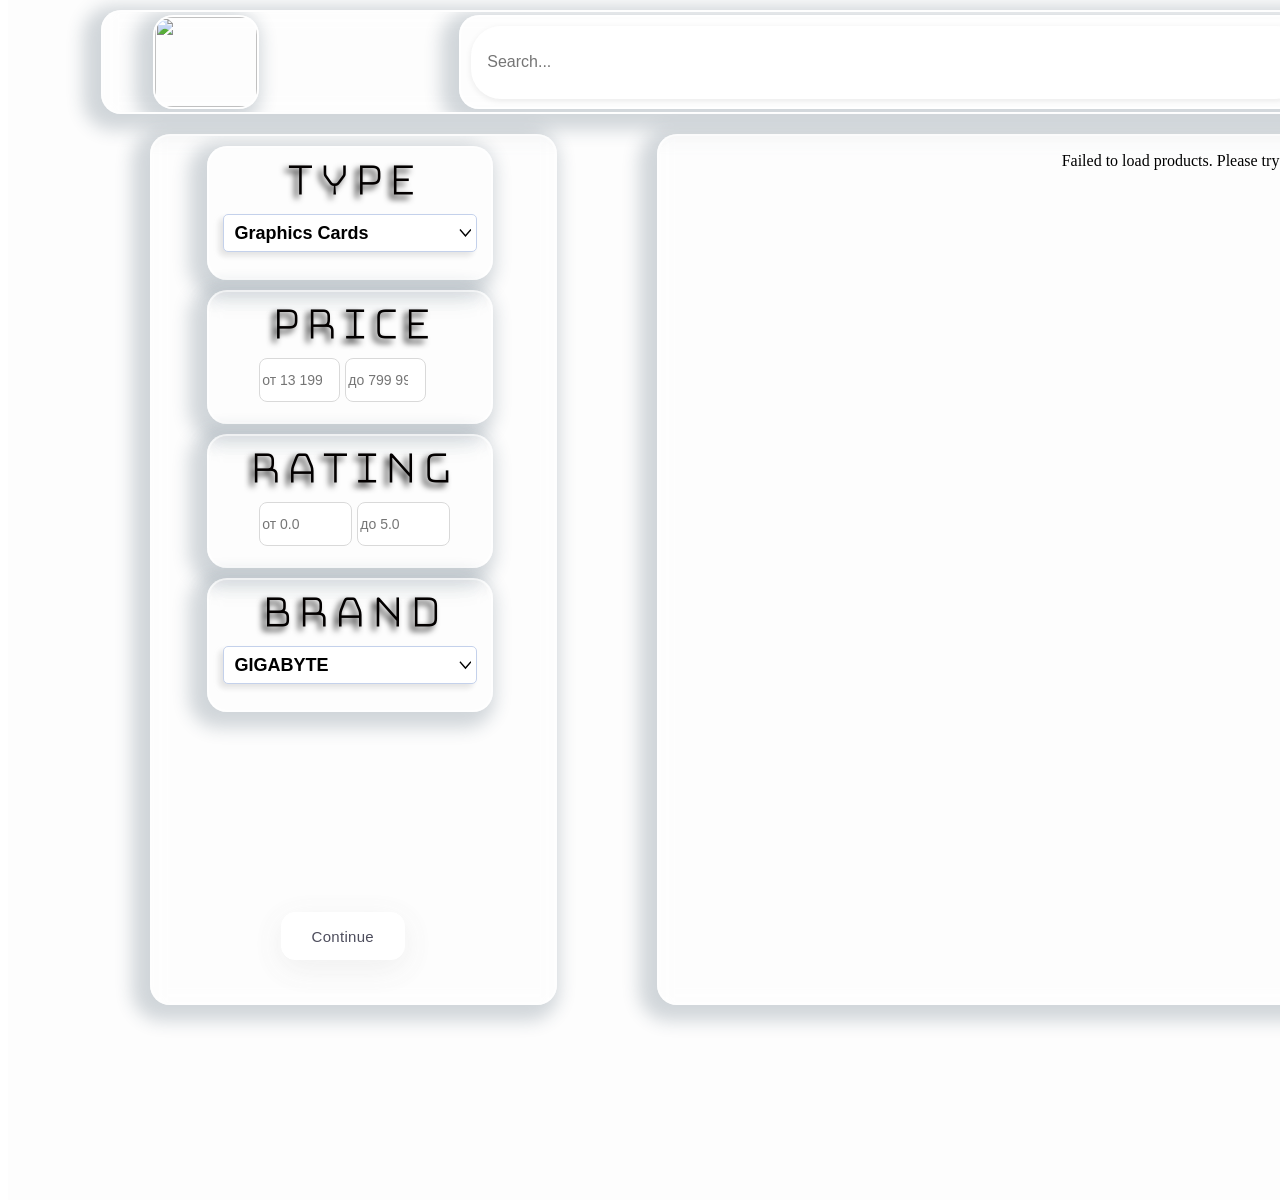
==== commit 14f32741: "start2" ====
--- a/main_shop.html
+++ b/main_shop.html
@@ -23,7 +23,7 @@
                     <li><a class="dropdown-item" href="#">Другое действие</a></li>
                     <li><a class="dropdown-item" href="#">Что-то еще здесь</a></li>
                     <li><hr class="dropdown-divider"></li>
-                    <li><a class="dropdown-item" href="#">Отделенная ссылка</a></li>
+                    <li><a class="dropdown-item" href="#">Отделенна ссылка</a></li>
                   </ul>
             </div>
             
@@ -77,12 +77,18 @@
                 </div>
             </div>
             <div class="main_tovar">
-                
-
             </div>
         </div>
+    </div>
 
-
+    <div class="modal hidden" id="confirmationModal">
+        <div class="box">
+            <div class="boxTitle">Are you sure?</div>
+            <div class="buttons">
+                <button class="button submitBtn">Yes</button>
+                <button class="button cancelBtn">No</button>
+            </div>
+        </div>
     </div>
 
 
--- a/css/main.css
+++ b/css/main.css
@@ -951,16 +951,127 @@
     text-shadow: rgb(0, 0, 0) -1px 1px 50px;
   }
 
-
-
-
-
-
-
-
-
-  
-
-
-
-
+  .task {
+    background: #353b48;
+    color: #f5f6fa;
+    padding: 10px;
+    font-size: 16px;
+    margin: 10px 0;
+  }
+  
+  .title {
+    display: flex;
+  }
+  
+  .modal.show {
+    background: rgba(0, 0, 0, 0.5);
+    width: 100vw;
+    height: 100vh;
+    position: absolute;
+    top: 0;
+    left: 0;
+    display: flex;
+    align-items: center;
+    justify-content: center;
+  }
+  
+  .box {
+    background: #353b48;
+    padding: 15px;
+    text-align: center;
+    border-radius: 15px;
+    width: 330px;
+    text-align: center;
+    background: rgba(255, 255, 255, 0.12);
+    backdrop-filter: blur(25px);
+    overflow: hidden;
+    border: 1px solid rgba(255, 255, 255, 0.548);
+    -webkit-box-shadow: -8px 6px 17px 10px rgba(34, 60, 80, 0.2);
+    -moz-box-shadow: -8px 6px 17px 10px rgba(34, 60, 80, 0.2);
+    box-shadow: -8px 6px 17px 10px rgba(34, 60, 80, 0.2);
+    box-shadow: 1px;
+    transition: all 0.3s ease-out;
+  }
+  
+  .box .boxTitle {
+    margin-bottom: 25px;
+    font-family: 'IBM Plex Sans', sans-serif;
+    font-size: 20px;
+    color: white;
+    font-weight: 500;
+    letter-spacing: 0.3px;
+    text-align: center;
+    
+    backdrop-filter: blur(8px);
+    overflow: hidden;
+    -webkit-box-shadow: -8px 6px 17px 10px rgba(34, 60, 80, 0.2);
+    -moz-box-shadow: -8px 6px 17px 10px rgba(34, 60, 80, 0.2);
+    box-shadow: -8px 6px 17px 10px rgba(34, 60, 80, 0.2);
+    box-shadow: 1px;
+    transition: all 0.3s ease-out;
+    
+  }
+  
+  .box input {
+    width: 100%;
+    font-size: 17px;
+    padding: 7px;
+    outline: none;
+    border: none;
+    border-radius: 5px;
+  }
+  
+  .box .buttons {
+    display: flex;
+    align-items: center;
+    justify-content: space-between;
+    gap: 10px;
+  }
+  .box .button {
+    background: #36ec1ac9;
+    color: #1a1a2e;
+    opacity: 0.78;
+    font-family: 'IBM Plex Sans', sans-serif;
+    font-size: 15px;
+    font-weight: 500;
+    letter-spacing: 0.3px;
+    border-radius: 14px;
+    border-width: 1px;
+    border-color: #000000;
+    border-style: solid;
+    padding: 14px 30px;
+    box-shadow: 0px 8px 32px 0px rgba(136,136,136,0.15);
+    backdrop-filter: blur(10px);
+    transition: all 0.25s ease;
+    cursor: pointer;
+    display: inline-flex;
+    user-select: auto;
+    position: relative;
+    overflow: hidden;
+    align-items: center;
+    justify-content: center;
+    line-height: 1;
+
+  }
+  
+  .box .cancelBtn {
+    background: #ff0000b4;
+  }
+  
+  .hidden {
+    display: none;
+  }
+
+
+
+
+
+
+
+
+
+  
+
+
+
+
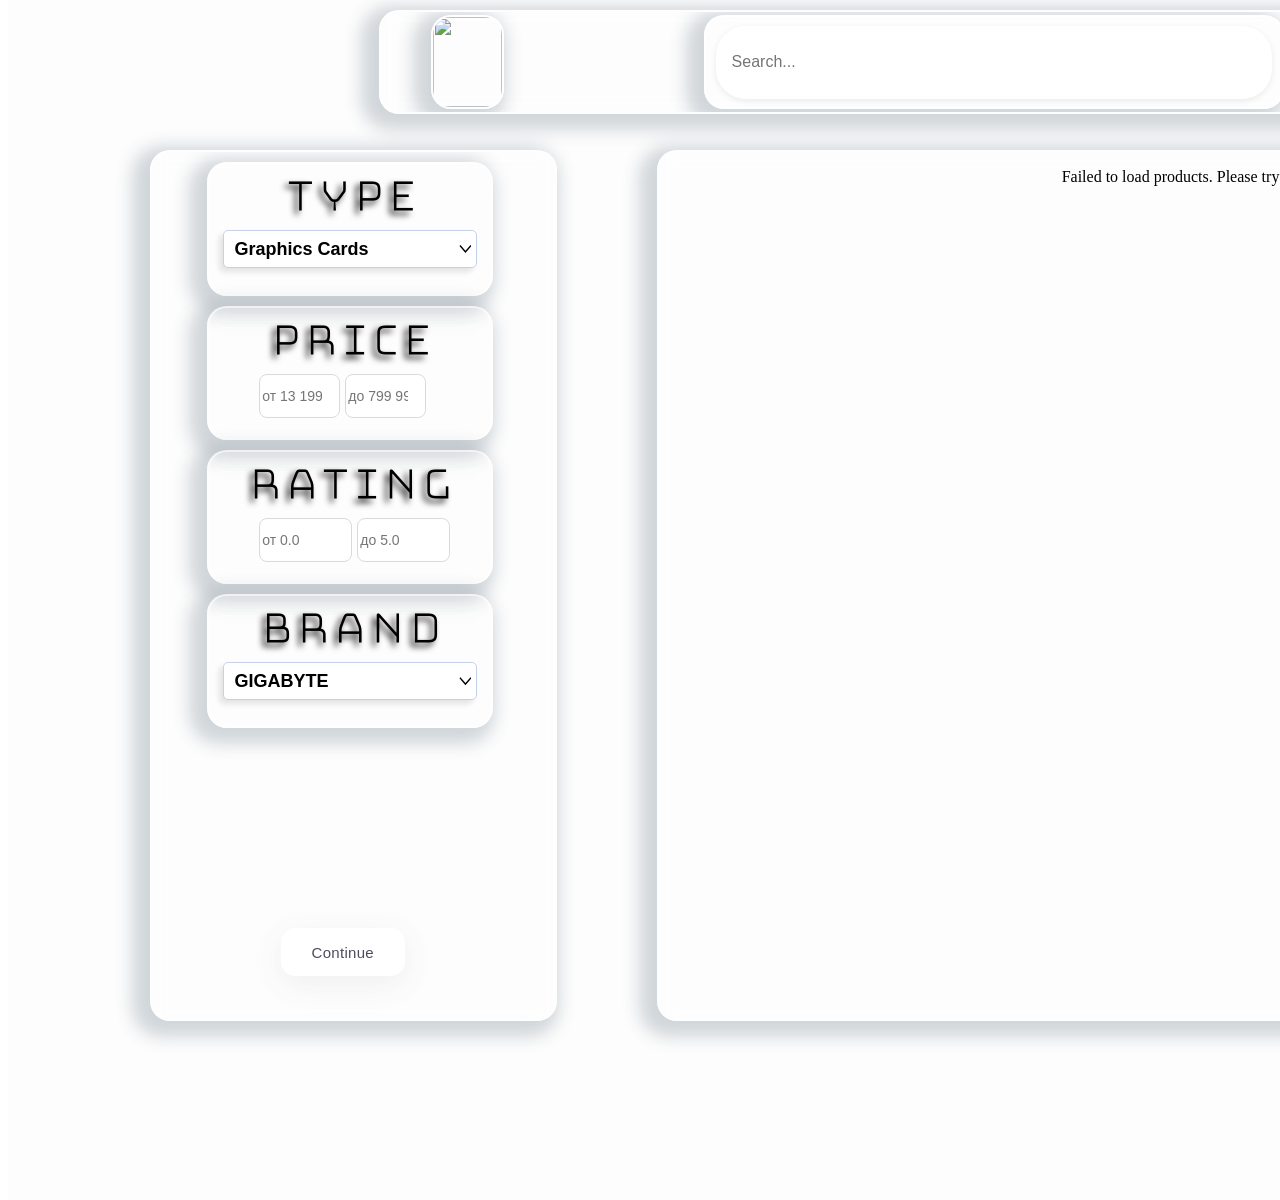
==== commit b4a636d8: "finish" ====
--- a/main_shop.html
+++ b/main_shop.html
@@ -17,7 +17,7 @@
                 <input type="text" id="search-input" class="search-input" placeholder="Search...">
             </div>
             <div class="cart">
-                <button type="button" class="btn dropdown-toggle" data-bs-toggle="dropdown" aria-expanded="false" id="btn"></button>
+                <button type="button" class="cartbtn" data-bs-toggle="dropdown" aria-expanded="false" id="btn"></button>
                 <ul class="dropdown-menu">
                     <li><a class="dropdown-item" href="#">Действие</a></li>
                     <li><a class="dropdown-item" href="#">Другое действие</a></li>
@@ -79,7 +79,11 @@
             <div class="main_tovar">
             </div>
         </div>
+
+        
+
     </div>
+
 
     <div class="modal hidden" id="confirmationModal">
         <div class="box">
@@ -98,6 +102,10 @@
 
 
 
+
+
+
+
 <script src="https://cdn.jsdelivr.net/npm/bootstrap@5.3.0/dist/js/bootstrap.bundle.min.js" integrity="sha384-geWF76RCwLtnZ8qwWowPQNguL3RmwHVBC9FhGdlKrxdiJJigb/j/68SIy3Te4Bkz" crossorigin="anonymous"></script>
 <script src="js/main.js"></script>
 </body>
--- a/css/main.css
+++ b/css/main.css
@@ -216,6 +216,8 @@
 .header{
     height: 100px;
     width: 90%;
+    position: fixed;
+    z-index: 50;
     float: left;
     margin-top: 10px;
     border-radius: 20px;
@@ -228,6 +230,7 @@
     box-shadow: -8px 6px 17px 10px rgba(34, 60, 80, 0.2);
     box-shadow: 1px;
 }
+
 
 
 .logo{
@@ -383,7 +386,7 @@
 .tovar{
     width: 85%;
     height: 85%;
-    margin-top: 20px;
+    margin-top: 150px;
 }
 
 .filters{
@@ -965,12 +968,13 @@
   
   .modal.show {
     background: rgba(0, 0, 0, 0.5);
-    width: 100vw;
-    height: 100vh;
-    position: absolute;
+    width: 100%;
+    height: 100%;
+    position: fixed;
     top: 0;
     left: 0;
     display: flex;
+    z-index: 1900;
     align-items: center;
     justify-content: center;
   }
@@ -978,6 +982,7 @@
   .box {
     background: #353b48;
     padding: 15px;
+    z-index: 2000;
     text-align: center;
     border-radius: 15px;
     width: 330px;
@@ -993,7 +998,7 @@
     transition: all 0.3s ease-out;
   }
   
-  .box .boxTitle {
+  .boxTitle {
     margin-bottom: 25px;
     font-family: 'IBM Plex Sans', sans-serif;
     font-size: 20px;
@@ -1063,15 +1068,17 @@
   }
 
 
-
-
-
-
-
-
-
-  
-
-
-
-
+  
+
+
+
+
+
+
+
+
+  
+
+
+
+
